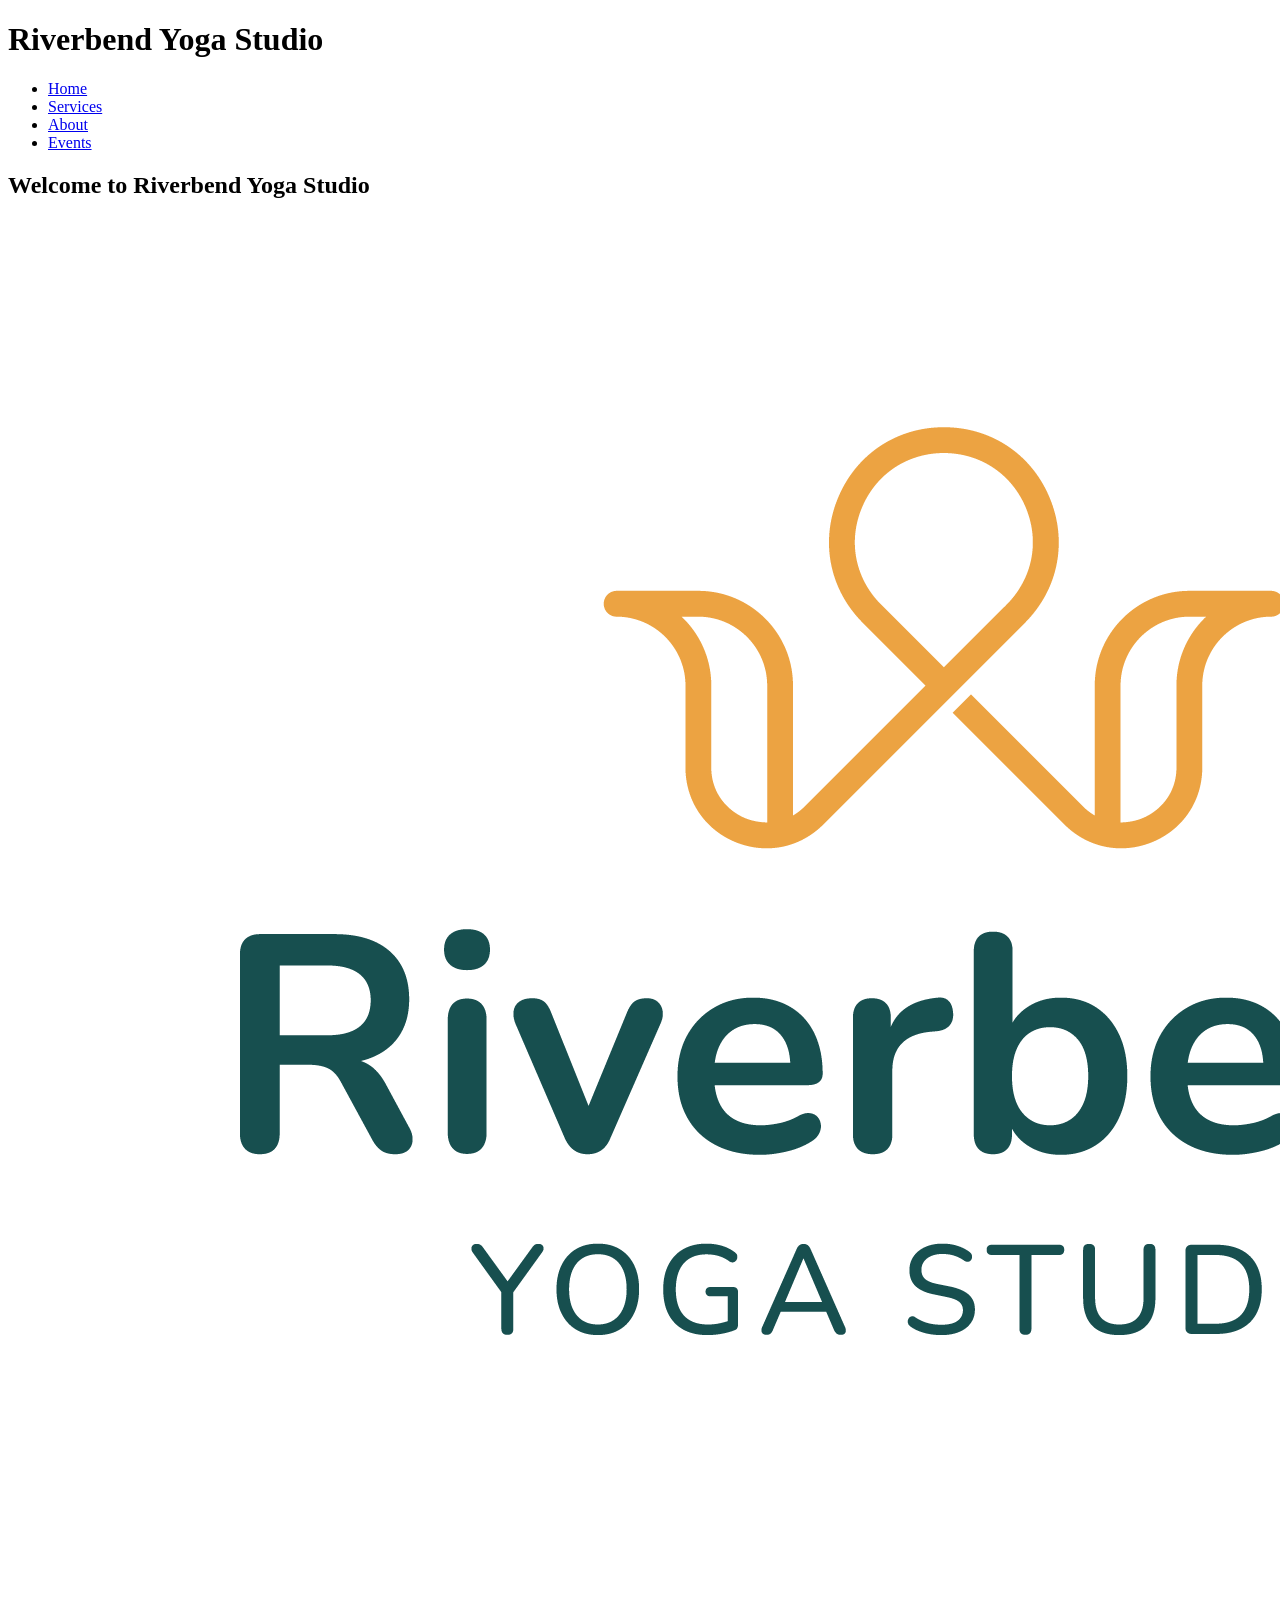
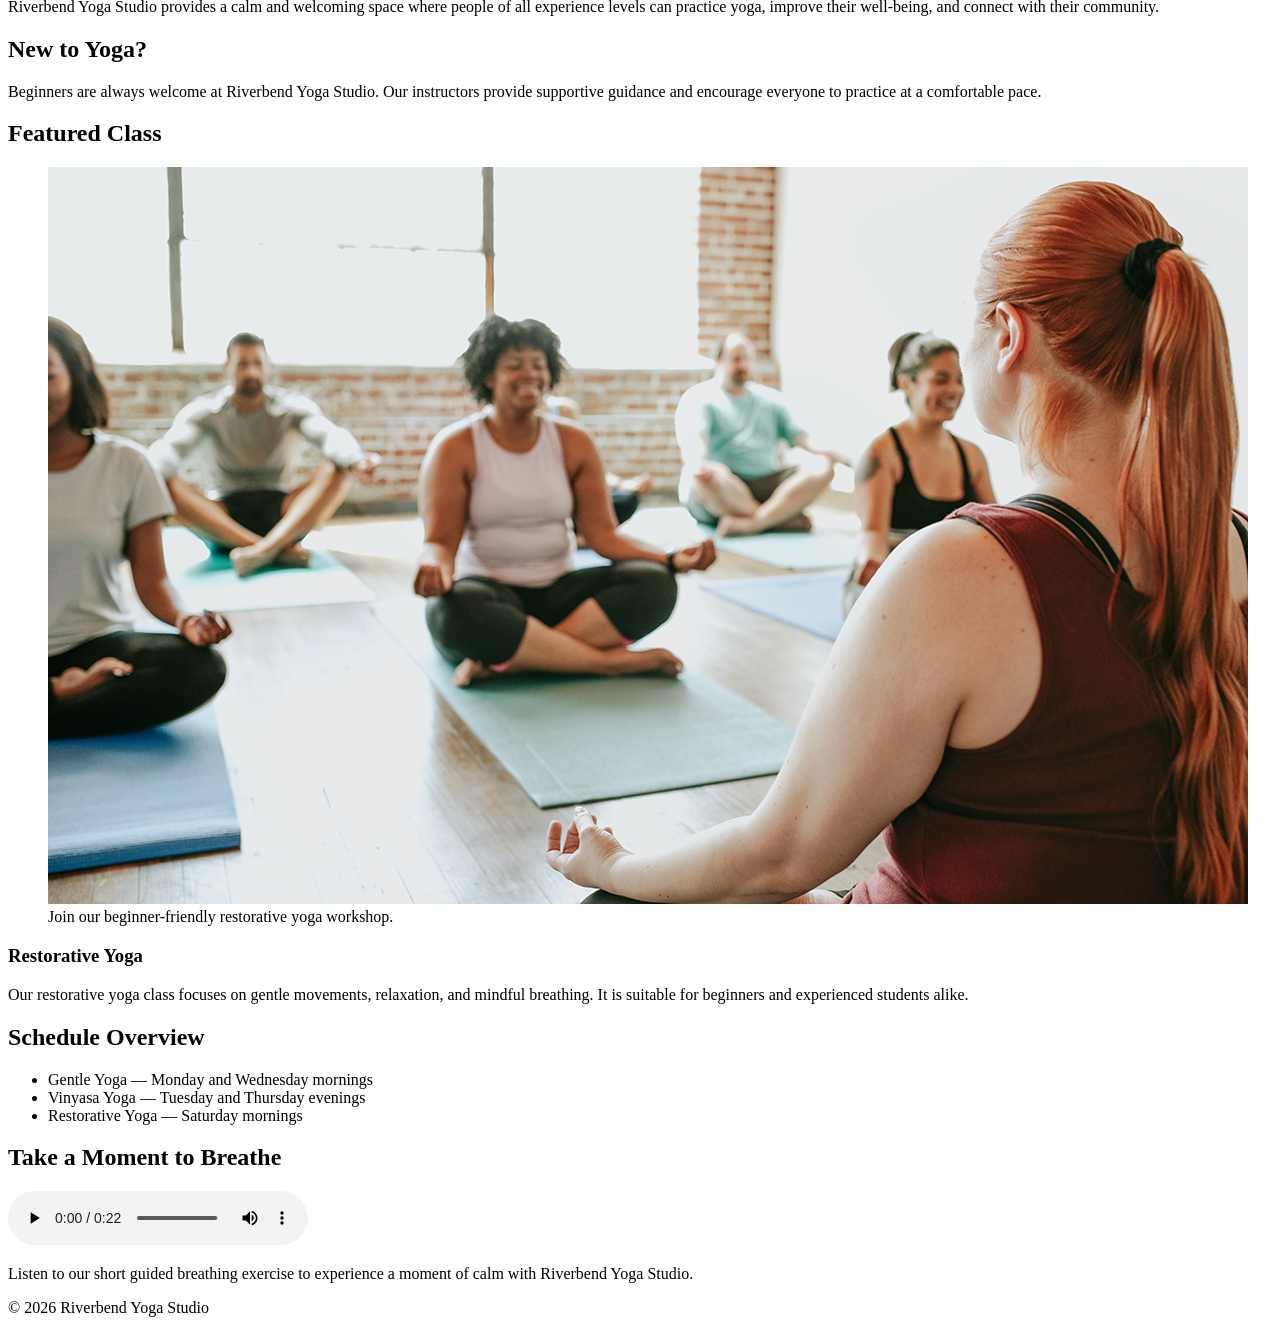
==== index.html @ 9c8d86f2 "Complete Riverbend Yoga website" ====
<!DOCTYPE html>
<html lang="en">
<head>
    <meta charset="UTF-8">
    <meta name="viewport" content="width=device-width, initial-scale=1.0">
    <title>Riverbend Yoga Studio | Home</title>
</head>

<body>

<header>
    <h1>Riverbend Yoga Studio</h1>

    <nav aria-label="Main navigation">
        <ul>
            <li><a href="index.html">Home</a></li>
            <li><a href="services.html">Services</a></li>
            <li><a href="about.html">About</a></li>
            <li><a href="events.html">Events</a></li>
        </ul>
    </nav>
</header>

<main>

    <section>
        <h2>Welcome to Riverbend Yoga Studio</h2>

        <picture>
            <source media="(max-width: 400px)"
                    srcset="media/yoga-logo_c.png">
            <img src="media/yoga-logo_c.png"
                 alt="Peaceful yoga practice at Riverbend Yoga Studio">
        </picture>

        <p>
            Riverbend Yoga Studio provides a calm and welcoming space
            where people of all experience levels can practice yoga,
            improve their well-being, and connect with their community.
        </p>
    </section>

    <section>
        <h2>New to Yoga?</h2>

        <p>
            Beginners are always welcome at Riverbend Yoga Studio.
            Our instructors provide supportive guidance and encourage
            everyone to practice at a comfortable pace.
        </p>
    </section>

    <section>
        <h2>Featured Class</h2>

        <figure>
            <img src="media/yoga-workshop_c.png"
                 alt="Yoga students participating in a guided workshop">

            <figcaption>
                Join our beginner-friendly restorative yoga workshop.
            </figcaption>
        </figure>

        <h3>Restorative Yoga</h3>

        <p>
            Our restorative yoga class focuses on gentle movements,
            relaxation, and mindful breathing. It is suitable for
            beginners and experienced students alike.
        </p>
    </section>

    <section>
        <h2>Schedule Overview</h2>

        <ul>
            <li>Gentle Yoga — Monday and Wednesday mornings</li>
            <li>Vinyasa Yoga — Tuesday and Thursday evenings</li>
            <li>Restorative Yoga — Saturday mornings</li>
        </ul>
    </section>

    <section>
        <h2>Take a Moment to Breathe</h2>

        <audio controls>
            <source src="media/yoga-breathing_c.mp3" type="audio/mpeg">
            Your browser does not support the audio element.
        </audio>

        <p>
            Listen to our short guided breathing exercise to experience
            a moment of calm with Riverbend Yoga Studio.
        </p>
    </section>

</main>

<footer>
    <p>&copy; 2026 Riverbend Yoga Studio</p>
</footer>

</body>
</html>
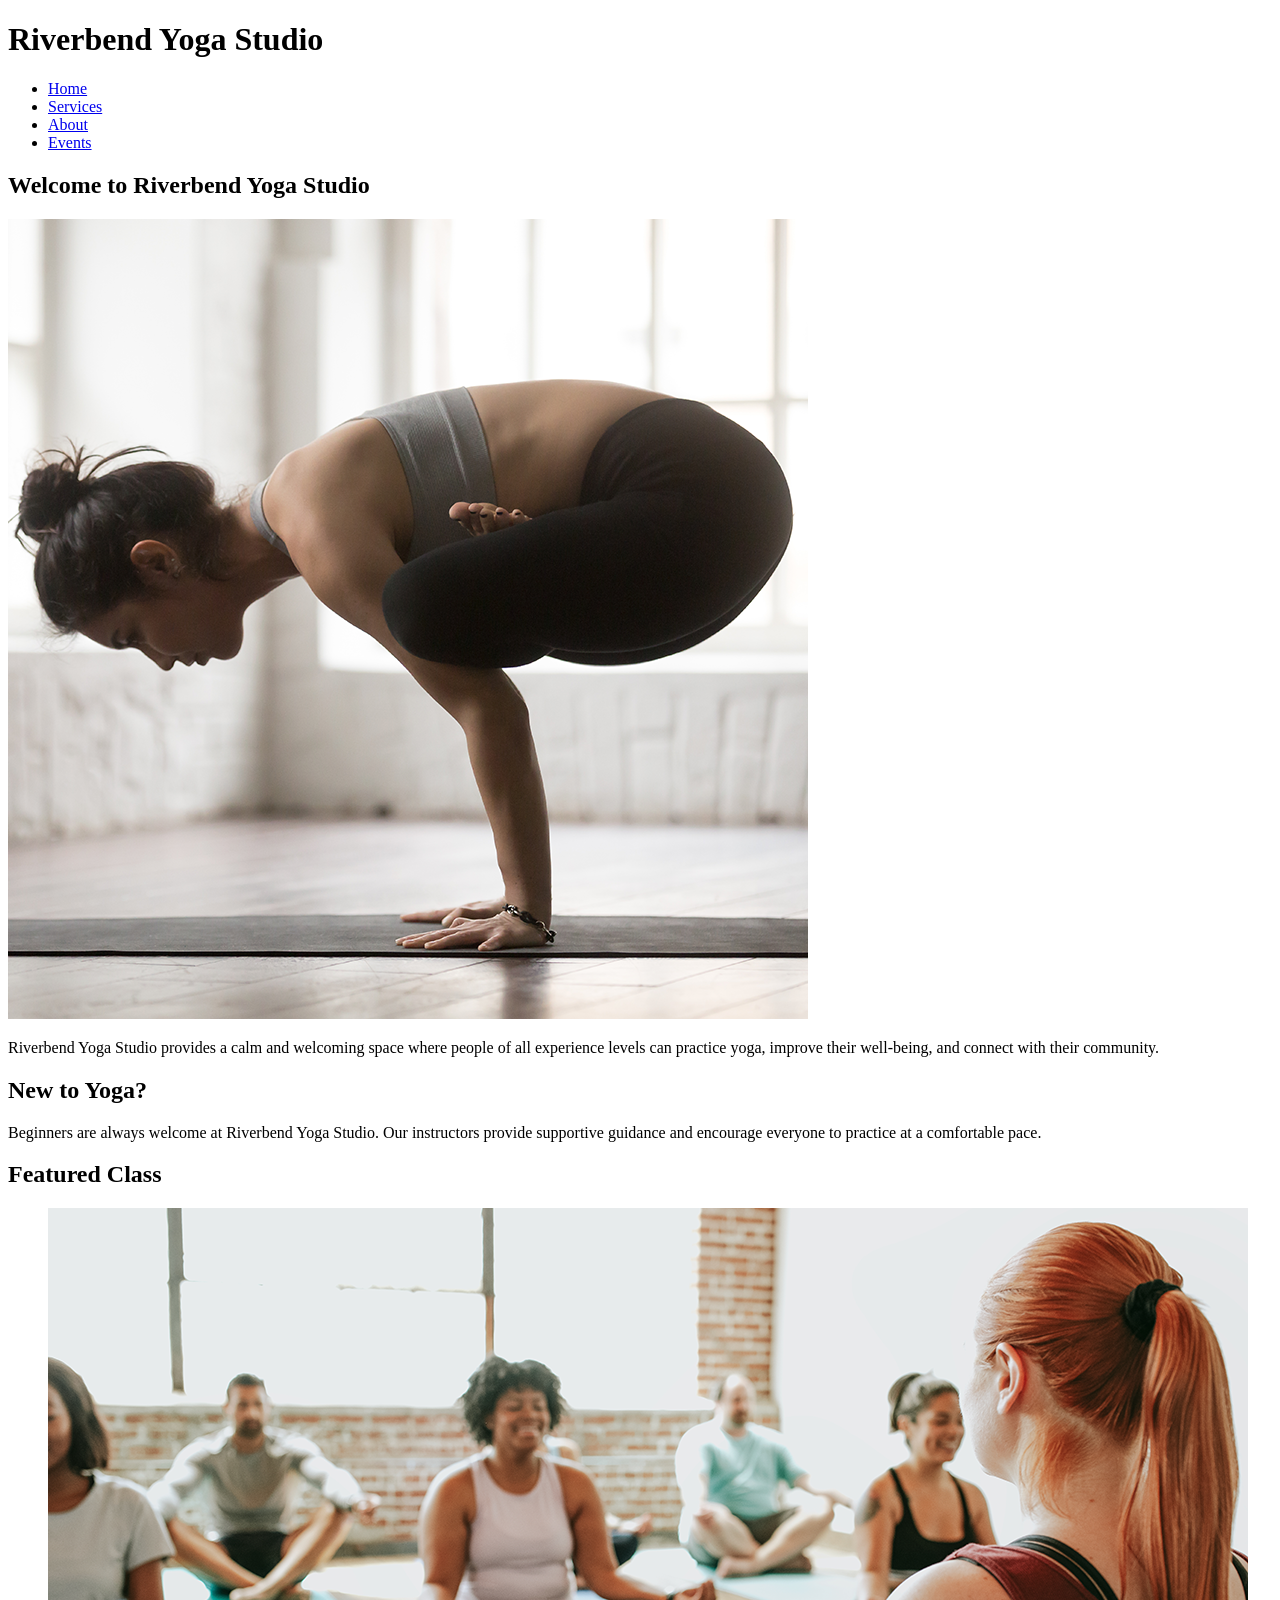
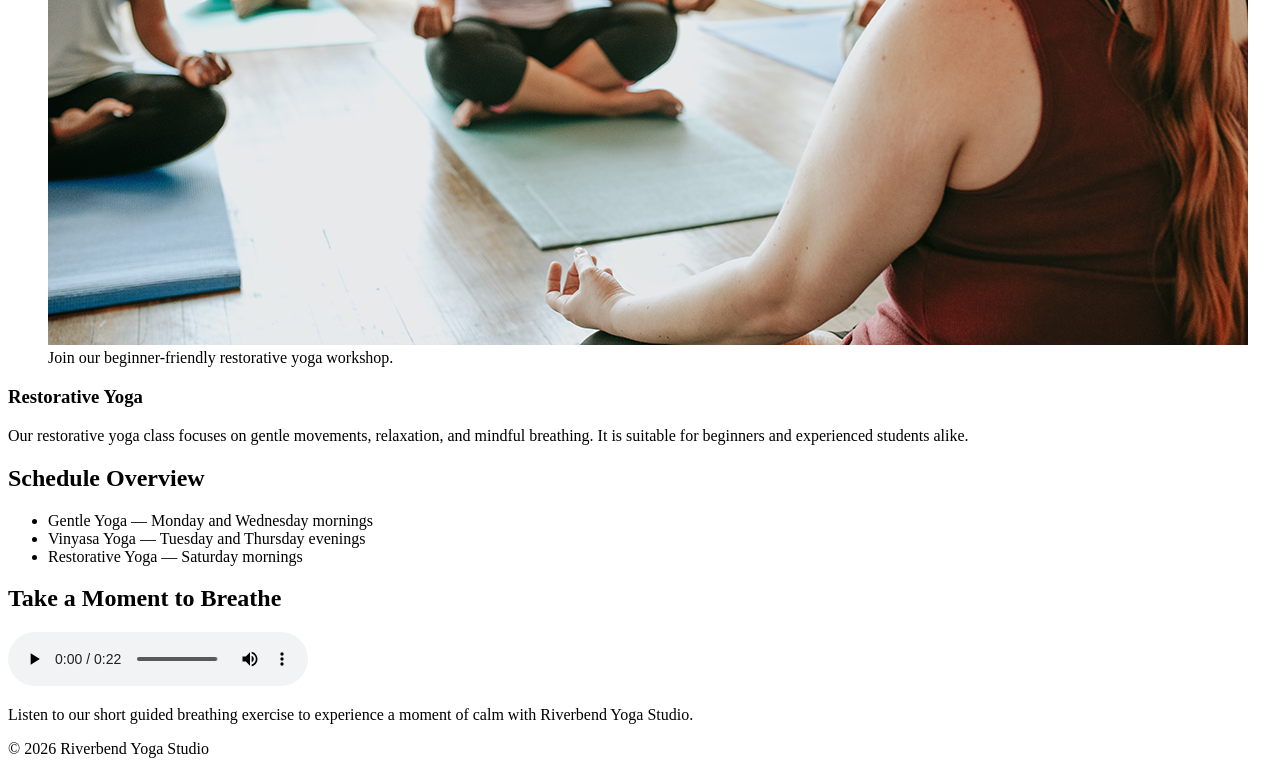
==== commit 9cb57d39: "Fix responsive yoga image" ====
--- a/index.html
+++ b/index.html
@@ -27,12 +27,12 @@
         <h2>Welcome to Riverbend Yoga Studio</h2>
 
         <picture>
-            <source media="(max-width: 400px)"
-                    srcset="media/yoga-logo_c.png">
-            <img src="media/yoga-logo_c.png"
-                 alt="Peaceful yoga practice at Riverbend Yoga Studio">
+            <source media="(max-width: 600px)"
+                    srcset="media/yoga-feature-small_c.png">
+
+            <img src="media/yoga-feature-large_c.png"
+                 alt="Yoga students practicing in the Riverbend Yoga Studio">
         </picture>
-
         <p>
             Riverbend Yoga Studio provides a calm and welcoming space
             where people of all experience levels can practice yoga,
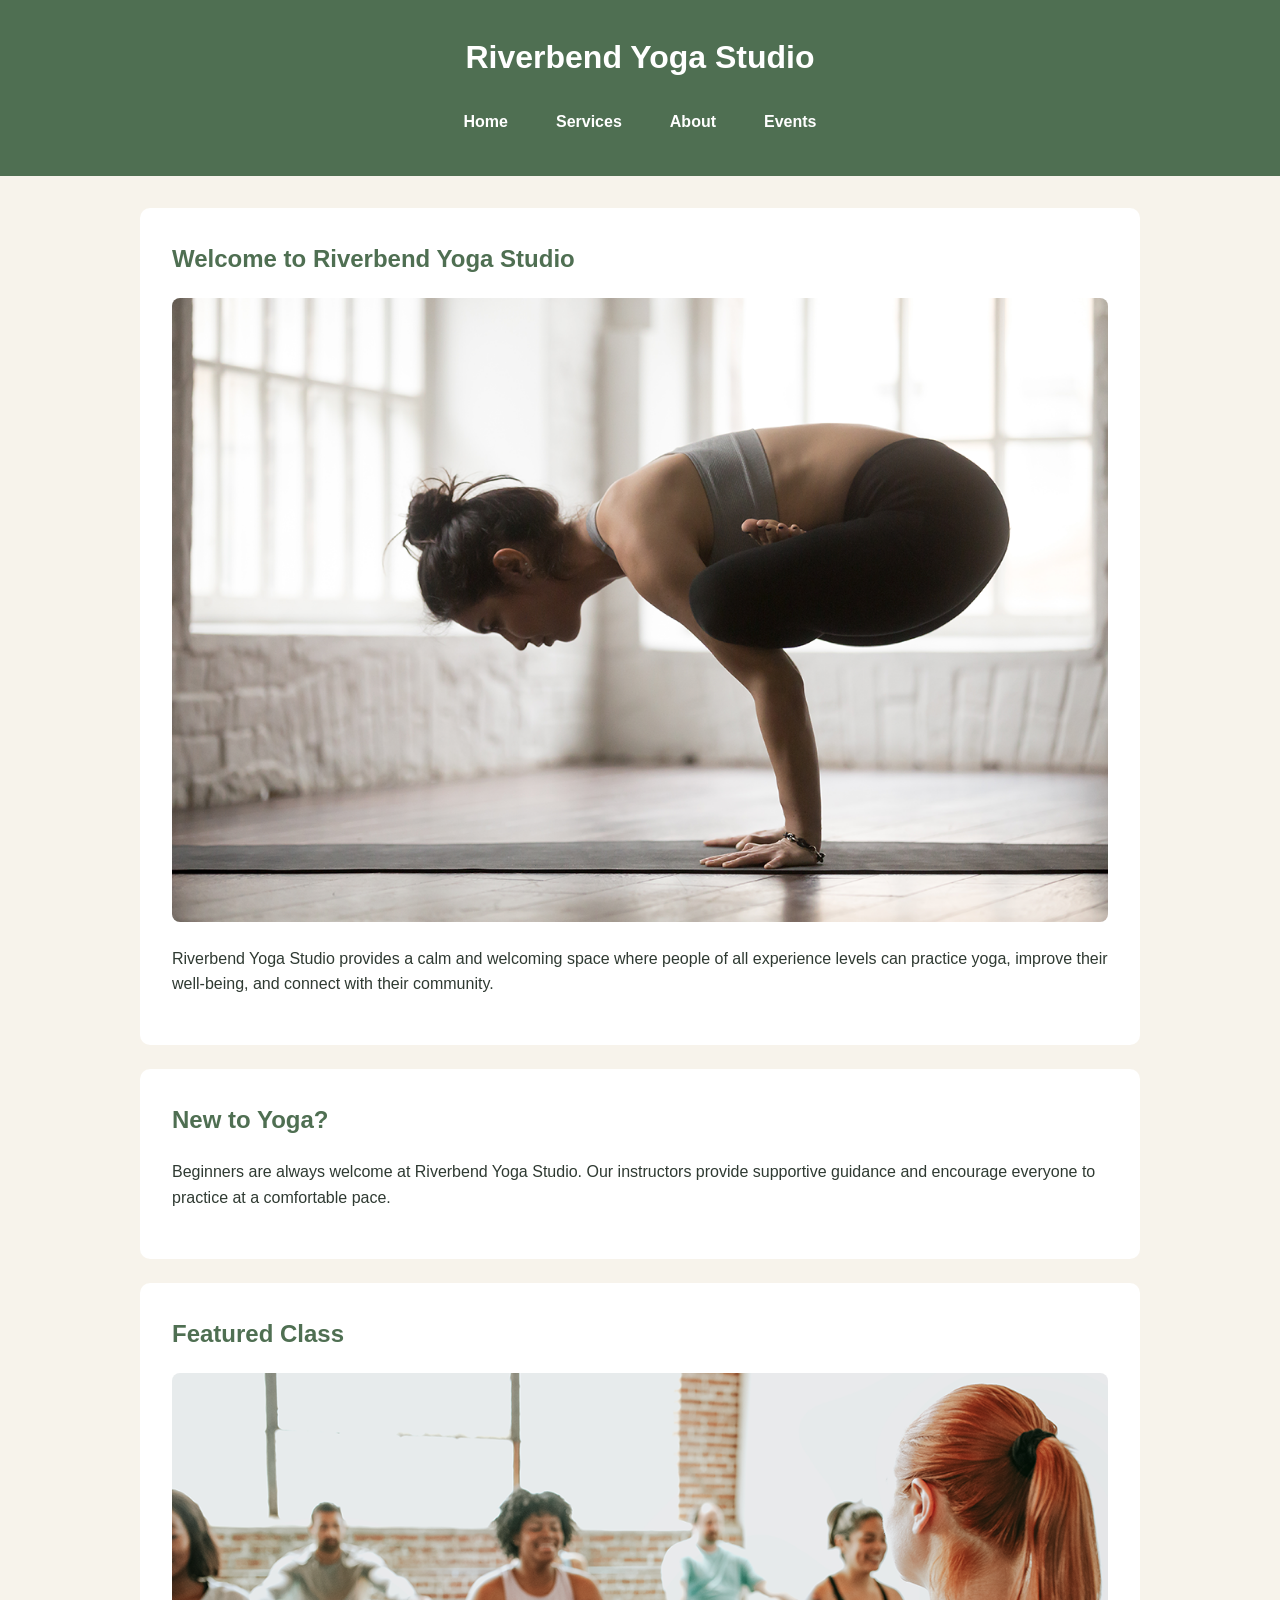
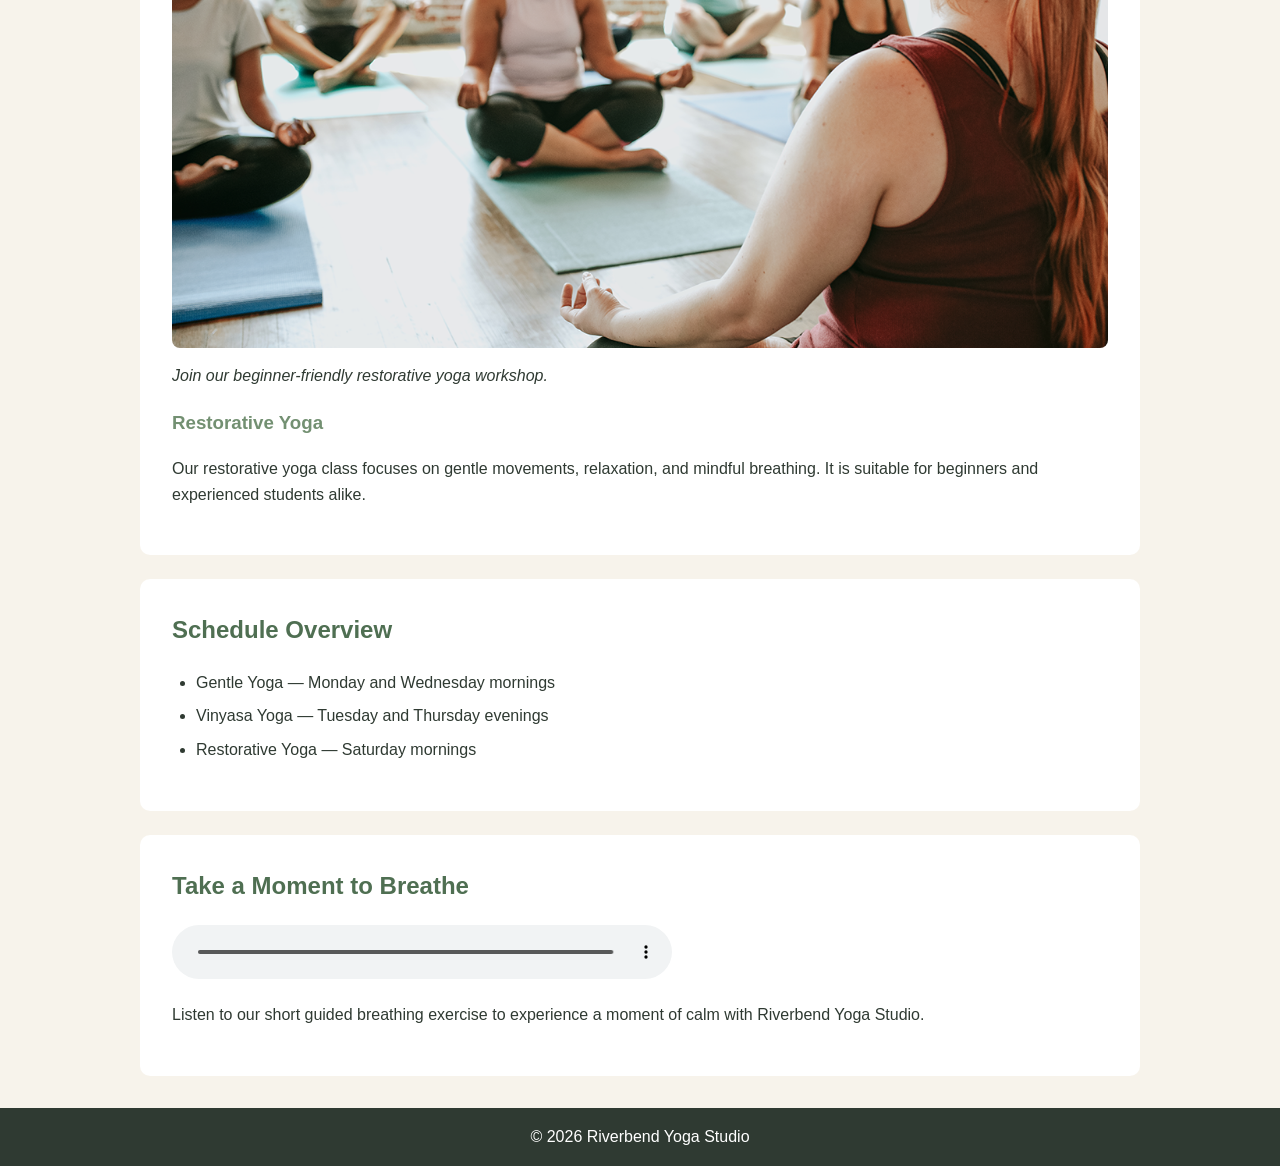
==== commit 214d0696: "Add responsive styling for Touchstone 3" ====
--- a/index.html
+++ b/index.html
@@ -4,6 +4,7 @@
     <meta charset="UTF-8">
     <meta name="viewport" content="width=device-width, initial-scale=1.0">
     <title>Riverbend Yoga Studio | Home</title>
+    <link rel="stylesheet" href="styles.css">
 </head>
 
 <body>
--- a/styles.css
+++ b/styles.css
@@ -0,0 +1,217 @@
+/* Riverbend Yoga Studio
+   Touchstone 3 - Visual Design and Responsive Layout
+*/
+
+/* ---------- Base Styles ---------- */
+
+* {
+    box-sizing: border-box;
+}
+
+body {
+    margin: 0;
+    font-family: Arial, sans-serif;
+    background-color: #f7f3eb;
+    color: #2f3a32;
+    line-height: 1.6;
+}
+
+/* ---------- Header ---------- */
+
+header {
+    background-color: #4f6f52;
+    color: white;
+    padding: 1.5rem;
+    text-align: center;
+}
+
+header h1 {
+    margin: 0 0 1rem;
+}
+
+/* ---------- Navigation ---------- */
+
+nav ul {
+    list-style: none;
+    padding: 0;
+    margin: 0;
+
+    display: flex;
+    flex-direction: column;
+    gap: 0.5rem;
+}
+
+nav a {
+    display: block;
+    color: white;
+    text-decoration: none;
+    font-weight: bold;
+    padding: 0.6rem 1rem;
+    border-radius: 6px;
+}
+
+nav a:hover,
+nav a:focus {
+    background-color: #739072;
+    text-decoration: underline;
+}
+
+/* ---------- Main Content ---------- */
+
+main {
+    width: 90%;
+    max-width: 1000px;
+    margin: 2rem auto;
+}
+
+section {
+    background-color: white;
+    margin-bottom: 1.5rem;
+    padding: 1.5rem;
+    border-radius: 10px;
+}
+
+h2 {
+    color: #4f6f52;
+    margin-top: 0;
+}
+
+h3 {
+    color: #739072;
+}
+
+/* ---------- Images ---------- */
+
+img {
+    max-width: 100%;
+    height: auto;
+    border-radius: 8px;
+}
+
+figure {
+    margin: 1rem 0;
+}
+
+figcaption {
+    margin-top: 0.5rem;
+    font-style: italic;
+    color: #2f3a32;
+}
+
+/* ---------- Lists ---------- */
+
+main ul {
+    padding-left: 1.5rem;
+}
+
+main li {
+    margin-bottom: 0.5rem;
+}
+
+/* ---------- Audio ---------- */
+
+audio {
+    width: 100%;
+    max-width: 500px;
+}
+
+/* ---------- Forms ---------- */
+
+form {
+    display: flex;
+    flex-direction: column;
+    gap: 1rem;
+}
+
+fieldset {
+    border: 2px solid #739072;
+    border-radius: 8px;
+    padding: 1rem;
+}
+
+legend {
+    color: #4f6f52;
+    font-weight: bold;
+}
+
+label {
+    display: block;
+    margin-top: 0.75rem;
+    margin-bottom: 0.25rem;
+    font-weight: bold;
+}
+
+input,
+select,
+textarea {
+    width: 100%;
+    padding: 0.7rem;
+    border: 1px solid #739072;
+    border-radius: 5px;
+    font: inherit;
+}
+
+input[type="radio"],
+input[type="checkbox"] {
+    width: auto;
+}
+
+button,
+input[type="submit"] {
+    background-color: #4f6f52;
+    color: white;
+    border: none;
+    border-radius: 6px;
+    padding: 0.8rem 1.5rem;
+    font-size: 1rem;
+    font-weight: bold;
+    cursor: pointer;
+}
+
+button:hover,
+button:focus,
+input[type="submit"]:hover,
+input[type="submit"]:focus {
+    background-color: #739072;
+}
+
+/* ---------- Footer ---------- */
+
+footer {
+    background-color: #2f3a32;
+    color: white;
+    text-align: center;
+    padding: 1rem;
+    margin-top: 2rem;
+}
+
+footer p {
+    margin: 0;
+}
+
+/* ---------- Larger Screens ---------- */
+
+@media (min-width: 700px) {
+
+    header {
+        padding: 2rem;
+    }
+
+    nav ul {
+        flex-direction: row;
+        justify-content: center;
+        gap: 1rem;
+    }
+
+    main {
+        width: 85%;
+    }
+
+    section {
+        padding: 2rem;
+    }
+
+    form {
+        max-width: 700px;
+    }
+}
